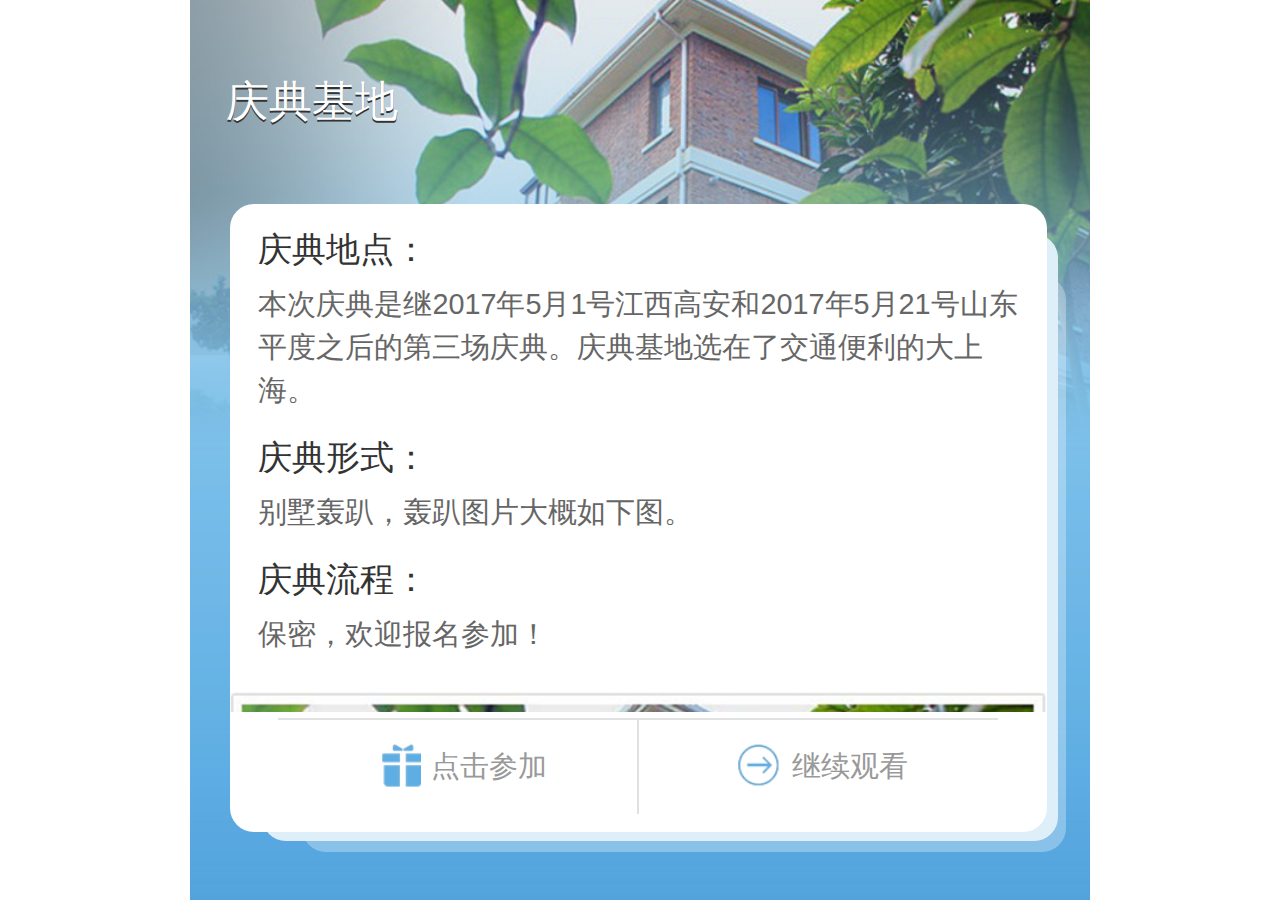
==== card.html @ 3f73ca14 "初次上传" ====
<!DOCTYPE html>
<html>
    <head>
        <meta http-equiv="Content-Type" content="text/html; charset=utf-8">
        <meta charset="utf-8">
        <meta name="viewport"   content="width=device-width, initial-scale=1.0, user-scalable=0, minimum-scale=1.0, maximum-scale=1.0">
        <meta name="format-detection" content="telephone=no">
        <meta name="apple-mobile-web-app-capable" content="yes" />
        <meta name="apple-mobile-web-app-status-bar-style" content="black" />
        <meta content="" name="keywords" />
        <title>四海八荒的上神上仙们，你有一封快递已准时护送到，请卿亲启~</title>
        <link rel="stylesheet" type="text/css" href="css/common.css"/>
        <script type="text/javascript" src="js/jquery.min.js"></script>
        <script type="text/javascript" src="js/common.js"></script>
    </head>
    <body>
        <section class="gbg bg_tiyu">
            <div class="gpd">
                <div class="card_title">庆典基地</div>
                <div class="card1_bg"></div>
                <div class="card2_bg"></div>
                <div class="card_wrap">
                    <div class="pingingimg">
                        <div class="activeinfo">
                            <p class="title">庆典地点：</p>
                            <p class="des">本次庆典是继2017年5月1号江西高安和2017年5月21号山东平度之后的第三场庆典。庆典基地选在了交通便利的大上海。</p>
                            <p class="title">庆典形式：</p>
                            <p class="des">别墅轰趴，轰趴图片大概如下图。</p>
                            <p class="title">庆典流程：</p>
                            <p class="des" style="margin-bottom:.3rem;">保密，欢迎报名参加！</p>
                        </div>
                        <div class="innerpage"></div>
                    </div>
                  <div class="btm_contract">
                        <a href="javascript:void(0)"  class="telphone"><s></s>点击参加</a>
                        <a href="vedio.html" class="yaoyuehezuo"><s></s>继续观看</a>
                    </div>
                </div>
            </div>
        </section>
        
        
        <div class="tips_dialog">
            <i class="g_zhezhao"></i>
            <div class="tips_dialog_inner">
                <div class="closebtn"></div>
                <div class="baoming">
                    <div class="onegroup">
                        <input type="text" value=""  id="name" maxlength="6" placeholder="输入姓名" />
                    </div>
                    <div  class="onegroup">
                        <input type="text" value=""  id="phone" maxlength="11" placeholder="请输入手机号码" />
                    </div>
                     <div  class="onegroup">
                         <div class="yiban"> <label for="canjia">参加</label><input type="radio" id="canjia" checked="checked" name="canjia" value="1"></div>
                         <div class="yiban"> <label for="bucanjia">不参加</label><input type="radio" id="bucanjia" name="canjia" value="0"></div>
                    </div>
                    <div class="onegroup">
                        <div class="tijiaobtn">提交</div>
                    </div>
                </div>
            </div>
        </div>
        
      <audio preload="auto" hidden="true" autoplay="autoplay"  src="media/place.mp3" type="audio/mpeg"></audio>
        
  <script type="text/javascript">

$(".tijiaobtn").on("click",function(){
    var name=$.trim($("#name").val()),phone=$.trim($("#phone").val()),canjia=$("input[name='canjia']:checked").val();
    var reg=/^1[3|4|5|7|8]\d{9}$/g;
    console.log(canjia);
    if(name!="" && phone !="" &&  reg.test(phone)){
            $.ajax({
                url:"http://resource.haorooms.com/addshanghai.php",
                type:"post",
                dataType:"jsonp",
                 jsonp: "callback",
                data:{name:name,phone:phone,canjia:canjia},
                success:function(res){
                   if(res.iStatus){
                       $(".tips_dialog").hide();
                       alert(res.sMsg);
                   }
                },
                error:function(res){
                    console.log(res)
                }
            })
     }else{
         alert("格式不正确！")
     }
    
})

$(".telphone").on("click",function(){
     $(".tips_dialog").show();
})
$(".g_zhezhao,.closebtn").on("click",function(){
     $(".tips_dialog").hide();
})

        </script>



    </body>
</html>
---- css/common.css ----
@charset "utf-8";
/* CSS Document */
body,div,span,object,iframe,h1,h2,h3,h4,h5,h6,p,blockquote,a,code,em,img,q,small,strong,dd,dl,dt,li,ol,ul,fieldset,form,label,table,tbody,tr,th,td,input{margin:0;padding:0;border:0}
body{font-size:24px;font-size:.24rem;max-width:1080px;margin:0 auto;background:#fff;font-family:'Microsoft YaHei','STHeiti',Helvetica,Arial,sans-serif;-webkit-text-size-adjust:none}
a,a:active,a:hover,a:focus,a:visited{text-decoration:none}
a,img{-webkit-touch-callout:none}
*{-webkit-tap-highlight-color:rgba(255,255,255,0)}
ol,ul,li{list-style:none}
cite{font-style: normal;}
textarea,input[type="password"],input[type="text"]{resize:none;outline:0;-webkit-appearance:none;white-space:pre-wrap;word-wrap:break-word;background:#fff}
input[type="button"],textarea,select{outline:none;-webkit-appearance: none; }
.clearfix:after{display:block;clear:both;content:"";visibility:hidden;height:0}
p{background-image:url(about:blank);background-color:transparent;word-break:break-all}
body{width:7.5rem}
.pzrltv{position: relative;}
.red{color:#eb1b1b;}
.hid{overflow: hidden}
.mb10{margin-bottom: .2rem;}
.pd11{padding:.22rem;}
.mt20{margin-top:.4rem;}
.mt10{margin-top:.2rem;}
.mt13{margin-top:.26rem;}
.bbtm{border-bottom:1px solid #ebebeb;}
.mr10{margin-right:.1rem;}
.ml10{margin-left:.1rem;}
.ml30{margin-left:.3rem;}
.ml22{margin-left:.22rem;}
.mt57{margin-top:.57rem;}
.vlt{vertical-align:top;}
.fl{float:left;}
.fr{float:right;}

.doorkuang{width:100%;height:100%;position: absolute;top:0;left:0;background:url("../images/doorbar.png") no-repeat 0 0;background-size: 100% 100%}
.door{position: absolute;top:0;left:.5rem;right:.5rem;bottom:0;background:url("../images/door.png") no-repeat 0 0;background-size: 100% 100%}

.bx{-webkit-transform-origin: left;transform-origin: left;-webkit-animation: opendoor 5s forwards;
-o-animation: opendoor 5s forwards;
animation: opendoor 5s forwards;}

.tophandwrap{position: absolute;top:0;left:1.5rem;}
.tophandwrap .tophand{position:absolute;top:0;left:0;width:2.4rem;height:3.5rem;background:url("../images/tophand.png") no-repeat 0 0;background-size:2.4rem auto;z-index:100;opacity: 0;}

.tophandwrap .letter1{position:absolute;top:1.7rem;left:0;width:5rem;height:7rem;background:url("../images/shunfeng.png") no-repeat 0 0;background-size:5rem auto;z-index:50;opacity: 0;}
.tophandwrap .lettercontent{position:absolute;top:1.7rem;left:0;width:5rem;height:7rem;background:url("../images/letter2.png") no-repeat 0 0;background-size:5rem auto;z-index:30;opacity: 0;display: block;}
.bottomwrap{position:absolute;bottom:0rem;right:.5rem;opacity: 0;z-index: 100;}
.bottomwrap .bottomhand{position:absolute;bottom:0rem;right:0rem;width:2.4rem;height:4.2rem;background:url("../images/bottomhand.png") no-repeat 0 0;background-size:2.4rem auto;z-index:100;opacity: 0}
.bottomwrap .letter1{position:absolute;bottom:2.4rem;right:0;width:5rem;height:7rem;background:url("../images/shunfeng.png") no-repeat 0 0;background-size:5rem auto;z-index:50;}
.bottomwrap .inviteletter{position:absolute;bottom:2.4rem;right:0;width:5rem;height:7rem;background:url("../images/letter.png") no-repeat 0 0;background-size:5rem auto;z-index:50;display: none;}
.bottomwrap .lettercontent{position:absolute;bottom:2.4rem;right:0rem;width:5rem;height:7rem;background:url("../images/letter2.png") no-repeat 0 0;background-size:5rem auto;z-index:30;}
.topanimate{-webkit-animation:fadeInDown 4s;animation:fadeInDown 4s;}
.topanimate1{-webkit-animation:fadeInDown 3s;animation:fadeInDown 3s;}
.bottomanimate{-webkit-animation:fadeInUp 2s forwards;animation:fadeInUp 2s forwards;}
.bottomanimate2{-webkit-animation:fadeInUp 0.5s forwards;animation:fadeInUp 0.5s forwards;}
.seebtn{display: block;width:2.16rem;height:1.13rem;line-height:1.13rem;position: absolute;bottom:3.9rem;right:1.0rem;z-index:200;opacity: 0;z-index:200;color:#8d7a29;font-size:.24rem;text-align: center;transform: rotate(-12deg);}

.bigclass{-webkit-animation:tuijt 2s forwards;animation:tuijt 2s forwards;}

.showbtn{-webkit-animation:fadeIn 3s forwards;animation:fadeIn 3s forwards;}
.clickbtn{position:absolute;top:1.5rem;right:2.5rem;width:.63rem;height:.63rem;background:url("../images/click2.png") no-repeat 0 0;background-size:.63rem .63rem;}
.letter1 .dot{width:.5rem;height:.5rem;background-color:#fff;border-radius: 50%;box-shadow: 0 0 0 1px #dfdfdf;position:absolute;top:1rem;right:2.6rem;opacity: .3;}
.fanye{-webkit-animation: fanye 1s forwards;animation: fanye 1s forwards;-webkit-transform-origin: left;transform-origin: left;}
.delay1{-webkit-animation-delay: 1s;animation-delay: 1s}
.delay2{-webkit-animation-delay: 2s;animation-delay: 2s}
.delay3{-webkit-animation-delay: 3s;animation-delay: 3s}
.delay4{-webkit-animation-delay: 4s;animation-delay: 4s}
.delay5{-webkit-animation-delay: 5s;animation-delay: 5s}
.delay6{-webkit-animation-delay: 6s;animation-delay: 6s}
.delay7{-webkit-animation-delay: 7s;animation-delay: 7s}
.delay8{-webkit-animation-delay: 8s;animation-delay: 8s}
.delay9{-webkit-animation-delay: 8.5s;animation-delay: 8.5s}
.delay9m{-webkit-animation-delay: 9s;animation-delay: 9s}
.delay10{-webkit-animation-delay: 10s;animation-delay: 10s}
.delay11{-webkit-animation-delay: 11s;animation-delay: 11s}
.delay12{-webkit-animation-delay: 12s;animation-delay: 12s}
.delay13{-webkit-animation-delay: 13s;animation-delay: 13s}
.dotanimate{-webkit-animation:zoomIn 1s infinite;animation:zoomIn 1s infinite;}

/** photo **/

.content_wrap{position: absolute;width:7.5rem;height:100%;top:0;bottom:0;left:0;right:0;margin:auto;overflow: hidden;}
.commondw{position: absolute;top:0;left:0;width:100%;height:100%;}
.fengmian{background: url("../images/photo/fengmian.png") no-repeat center center;background-size: cover;z-index:1000;}
.border{background: url("../images/photo/border.png") no-repeat center center;background-size: cover;}
.rows{background: url("../images/photo/tips.png") no-repeat center center;background-size: cover;}
.tansuobtn{background: url("../images/photo/click.png") no-repeat center center;background-size: cover;}
.bg_color{background: url("../images/photo/bg.jpg") no-repeat center center;background-size: cover;}
.bkanimate{-webkit-animation: pulse 2s infinite;animation: pulse 2s infinite;}
.tjanimate{-webkit-animation: tada 2s infinite;animation: tada 2s infinite;}
.rowanimate{-webkit-animation: fadeInLeft 1s infinite;animation: fadeInLeft 1s infinite;}

.page-hook[data-page="0"]{background: url("../images/photo/page0.png") no-repeat center center;background-size: cover;z-index:900;}
.blank{background: url("../images/photo/split.png") no-repeat center center;background-size: cover;}
.sblank{background: url("../images/photo/split2.png") no-repeat center center;background-size: cover;}
.page-hook[data-page="blank0"]{z-index:850}
.page-hook[data-page="blank1"]{z-index:750}
.page-hook[data-page="blank2"]{z-index:650;}
.page-hook[data-page="blank3"]{z-index:550;}
.page-hook[data-page="blank4"]{z-index:450;}
.page-hook[data-page="blank5"]{z-index:350;}
.page-hook[data-page="blank6"]{z-index:250;}
.page-hook[data-page="1"]{background: url("../images/photo/split.png") no-repeat center center;background-size: cover;z-index:800;}
.page-hook[data-page="2"]{background: url("../images/photo/page1.png") no-repeat center center;background-size: 100% auto;z-index:750;}
.page-hook[data-page="3"]{background: url("../images/photo/split2.png") no-repeat center center;background-size: cover;z-index:700;}
.page-hook[data-page="4"]{background: url("../images/photo/page2.png") no-repeat center center;background-size: 100% auto;z-index:650;}
.page-hook[data-page="5"]{background: url("../images/photo/split.png") no-repeat center center;background-size: cover;z-index:600;}
.page-hook[data-page="6"]{background: url("../images/photo/page3.png") no-repeat center center;background-size: 100% auto;z-index:550;}
.page-hook[data-page="7"]{background: url("../images/photo/split2.png") no-repeat center center;background-size: cover;z-index:500;}
.page-hook[data-page="8"]{background: url("../images/photo/page4.png") no-repeat center center;background-size: 100% auto;z-index:450;}
.page-hook[data-page="9"]{background: url("../images/photo/split.png") no-repeat center center;background-size: cover;z-index:400;}
.page-hook[data-page="10"]{background: url("../images/photo/page5.png") no-repeat center center;background-size: 100% auto;z-index:350;}
.page-hook[data-page="11"]{background: url("../images/photo/split2.png") no-repeat center center;background-size: cover;z-index:300;}
.page-hook[data-page="12"]{background: url("../images/photo/page6.png") no-repeat center center;background-size: 100% auto;z-index:250;}
.page-hook[data-page="13"]{background: url("../images/photo/split.png") no-repeat center center;background-size: cover;z-index:200;}
.lastpage{background: url("../images/photo/lastpage.png") no-repeat center center;background-size: cover;z-index:9999;display: none;}
.rtedanimate{
	-webkit-animation-name:rotater;-webkit-animation-duration:28s; -webkit-animation-iteration-count:infinite;-webkit-transform-origin: right;
	animation-name:rotater;animation-duration:28s; animation-iteration-count:infinite;transform-origin: right;}
.rtedanimate1{
	-webkit-animation-name:rotater1;-webkit-animation-duration:28s; -webkit-animation-iteration-count:infinite;-webkit-transform-origin: right;
	animation-name:rotater1;animation-duration:28s; animation-iteration-count:infinite;transform-origin: right;}
.reverse{-webkit-animation-direction:reverse;animation-direction:reverse;}
.animatestop{-webkit-animation-play-state:paused;animation-play-state:paused;}
.lastpage .toptips{font-size:.45rem;color:#333;position: relative;top:2.5rem;left:1rem;}
.lastpage .datatime{font-size:.3rem;color:#000;margin-top:.1rem;}
.datatime_wrap{position: absolute;bottom:2.5rem;right:1.5rem;}
.addclickTip{display:none;text-align:center;position:absolute;z-index: 999;bottom:1rem;right:1rem;width:.87rem;height:1.92rem;background: url("../images/click.png") no-repeat center center;background-size: .87rem 1.92rem;
 writing-mode: tb-rl;
    -webkit-writing-mode: vertical-rl;      
    writing-mode: vertical-rl;color:#000;font-size:.24rem;}
.fonttips{position: absolute;top:2.0rem;right:1.2rem;writing-mode: tb-rl;
    -webkit-writing-mode: vertical-rl;      
    writing-mode: vertical-rl;color:#000;font-size:.4rem;line-height: 2;}
.loadingcss{position: absolute;width:109px;height:87px;top:0;right:0;bottom:0;left:0;margin:auto;background: url("../images/loading.gif") no-repeat center center;background-size: 109px 87px;z-index:900;}
.videoimg{background: url("../images/photo/video.jpg") no-repeat 0 0;background-size:100% auto;z-index: 9999;}
#vidoid{width:100%;height:100%;}
#globalshow{visibility: hidden;}

.arrow-box {position: absolute;bottom: 0px;left: 0;right: 0;margin: 0 auto;width: 50%;height: 90px;border-radius: 100%;z-index: 9999;}   
#array {-webkit-animation: start 1.5s infinite ease-in-out;display: block;margin: 15px auto 0 auto;height: 22px;z-index: 999;}
.lfontanimate{-webkit-animation:pulse2 3s forwards;animation:pulse2 3s forwards;}
.actGotop {
  position: fixed;
  top: 2rem;
  right: 1rem;
  width: 47px;
  height: 44px;
  display: none;
  z-index: 10000;
}
.actGotop a, .actGotop a:link {
  width: 47px;
  height: 78px;
  display: inline-block;
  background: url("../images/top.gif") no-repeat;
  outline: none;
}

.actGotop a:hover {
  background: url("../images/top.gif") no-repeat;
  outline: none;
}
.fadeoutUpgo{-webkit-animation:fadeOutUpBig 3s forwards;animation:fadeOutUpBig 3s forwards;}

.gbg{width:7.5rem;position: absolute;margin:0 auto;height:100%;top:0;left:0;right:0;bottom:0;overflow-y: scroll;}
.bg_tiyu{background:#277ccd url("../images/card/bg.jpg") no-repeat center 0;background-size: 7.5rem auto;}
.card_title{font-size:.36rem;color:#fff;font-weight: 200;padding:.6rem .3rem;text-shadow: 0 .02rem 0 #333;}
.card1_bg{position: absolute;top:2.3rem;right:.2rem;left:.93rem;bottom:.4rem;background: rgba(255,255,255,0.3);border-radius: .2rem;z-index: 50;}
.card2_bg{position: absolute;top:1.95rem;right:.27rem;left:.6rem;bottom:.49rem;background: rgba(223,239,250,1);border-radius: .2rem;z-index: 100;}
.card_wrap{position: absolute;top:1.7rem;right:.36rem;left:.33rem;bottom:.57rem;background:#fff;border-radius: .2rem;z-index: 200;}

.btm_contract{position: absolute;bottom: .15rem;left:0;right:0;width:6rem;height:.78rem;margin:0 auto;display: flex;display: -webkit-flex;border-top:.02rem solid #e1e1e1;  }
.btm_contract a{display: block;flex:1;-weibkit-flex:1;text-align: center;vertical-align: middle;line-height: .78rem;font-size: .24rem;color:#999;}
.btm_contract a s{width:.44rem;height:.45rem;display: inline-block;margin-right:.08rem;background:url("../images/icon.png") no-repeat .1rem  -2.37rem; background-size: 4.03rem auto;vertical-align: middle;}
.btm_contract a.telphone{border-right:.02rem solid #e1e1e1;}
.btm_contract a.yaoyuehezuo s{background-position: .01rem -1.81rem;}
.btm_contract a.ruzhubtn s{background-position: -.78rem -2.4rem;}
.card_wrap .pingingimg{position: absolute;top:0;left:0;right:0;bottom:1rem;overflow-y: scroll;}
.card_wrap .pingingimg .innerpage{width:6.8rem;height:9.44rem;background: url("../images/card/pingimg.jpg") no-repeat center center;background-size:6.8rem auto;}
.activeinfo .title{font-size:.28rem;color:#333;padding:.2rem .2rem .08rem .24rem;}
.activeinfo .des{font-size:.24rem;color:#666;padding:0 .2rem 0rem .24rem;line-height: 1.5;}

.tips_dialog{display: none;}
.g_zhezhao{position: fixed;top:0;right:0;bottom:0;left:0;background:rgba(0,0,0,0.6);z-index: 200;}
.tips_dialog .tips_dialog_inner{width:5.1rem;height:3.75rem;background:#fff;border-radius: .15rem;top:0;right:0;bottom:0;left:0;margin:auto;position: absolute;z-index: 500;}
.closebtn{width:.3rem;height:.3rem;position: absolute;top:.12rem;right:.12rem;background:url("../images/icon.png") no-repeat -.33rem  0; background-size: 4.03rem auto;}
.successicon{width:1.05rem;height:1.05rem;margin:.4rem auto .15rem;background:url("../images/icon.png") no-repeat -.78rem  0; background-size: 4.03rem auto;}
.ruzhuicon{width:1.2rem;height:1.2rem;margin:.5rem auto .15rem;background:url("../images/icon.png") no-repeat -2.09rem -1.84rem; background-size: 4.03rem auto;}
.erroricon{width:1.05rem;height:1.05rem;margin:.4rem auto .15rem;background:url("../images/icon.png") no-repeat -2.26rem  0; background-size: 4.03rem auto;}
.cgtips{text-align: center;margin:.05rem auto .3rem;font-size: .3rem;}
.tips_dialog_inner p{text-align: center;color:#757575;margin-top:.08rem}
.baoming{padding-top:.25rem;}
.onegroup{display: flex;display: -webkit-flex;margin:.3rem .2rem;}
.onegroup  input[type="text"]{border:1px solid #ccc;border-radius: 0rem;height:.45rem;flex:1;text-indent: .1rem;}
.onegroup .yiban{flex:1;}
.onegroup .yiban label{font-size:.24rem;color:#333;}
.onegroup .yiban input[type="radio"]{width:.4rem;height:.4rem;display: inline-block;vertical-align: middle;margin-left:.2rem;}
.tijiaobtn{flex:1;-webkit-flex:1;height:.6rem;background: #277ccd ;border-radius: .2rem;color:#fff;font-size:.26rem;text-align: center;line-height: .6rem;}
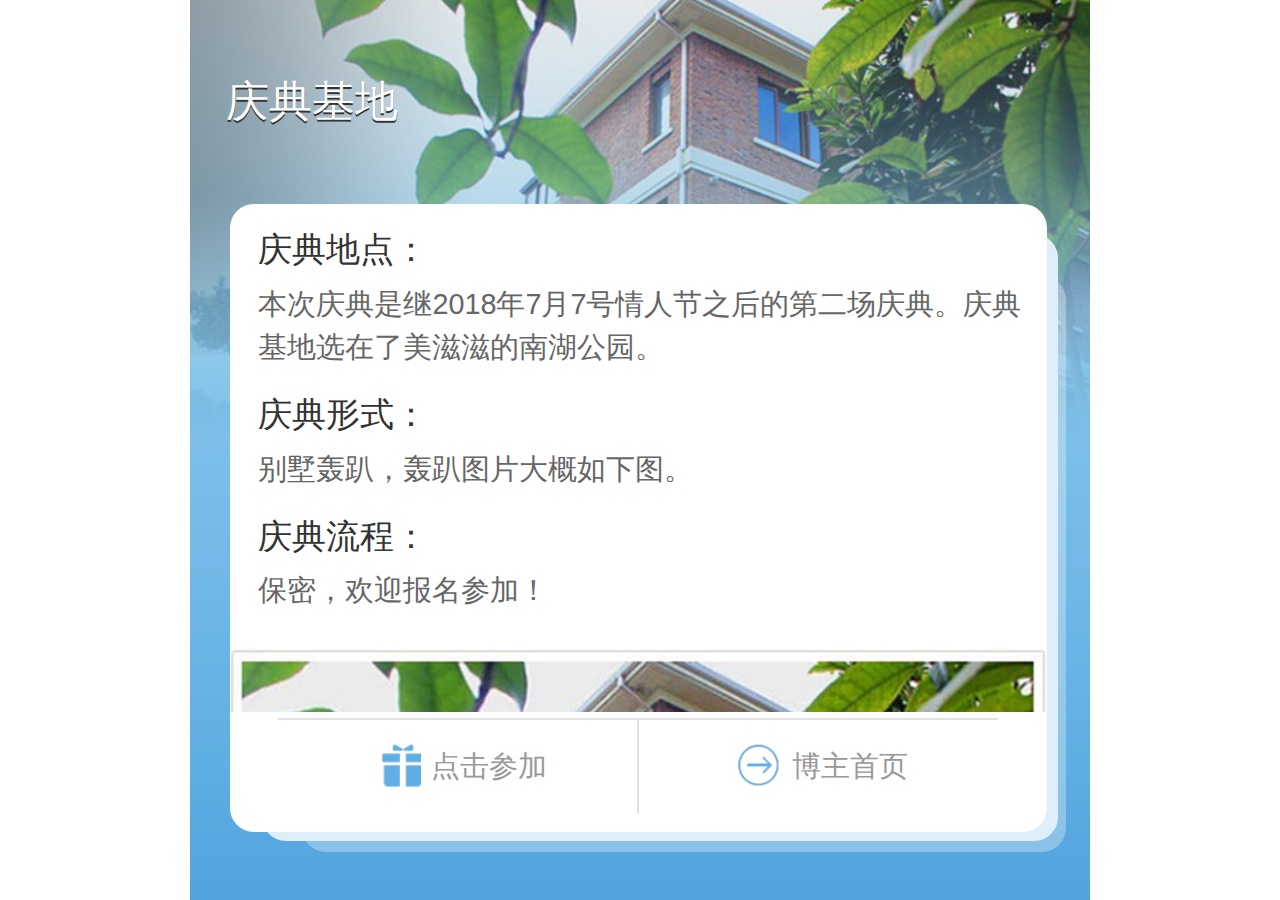
==== commit 515bab23: "修改 主题 文案" ====
--- a/card.html
+++ b/card.html
@@ -23,7 +23,7 @@
                     <div class="pingingimg">
                         <div class="activeinfo">
                             <p class="title">庆典地点：</p>
-                            <p class="des">本次庆典是继2017年5月1号江西高安和2017年5月21号山东平度之后的第三场庆典。庆典基地选在了交通便利的大上海。</p>
+                            <p class="des">本次庆典是继2018年7月7号情人节之后的第二场庆典。庆典基地选在了美滋滋的南湖公园。</p>
                             <p class="title">庆典形式：</p>
                             <p class="des">别墅轰趴，轰趴图片大概如下图。</p>
                             <p class="title">庆典流程：</p>
@@ -33,7 +33,8 @@
                     </div>
                   <div class="btm_contract">
                         <a href="javascript:void(0)"  class="telphone"><s></s>点击参加</a>
-                        <a href="vedio.html" class="yaoyuehezuo"><s></s>继续观看</a>
+                        <a href="www.sylove.xin/helloSY" class="yaoyuehezuo"><s></s>博主首页</a>
+                        <!--<a href="vedio.html" class="yaoyuehezuo"><s></s>继续观看</a>-->
                     </div>
                 </div>
             </div>
@@ -71,7 +72,9 @@
     var reg=/^1[3|4|5|7|8]\d{9}$/g;
     console.log(canjia);
     if(name!="" && phone !="" &&  reg.test(phone)){
-            $.ajax({
+        alert("提交成功！")
+
+        /*$.ajax({
                 url:"http://resource.haorooms.com/addshanghai.php",
                 type:"post",
                 dataType:"jsonp",
@@ -86,7 +89,7 @@
                 error:function(res){
                     console.log(res)
                 }
-            })
+            })*/
      }else{
          alert("格式不正确！")
      }
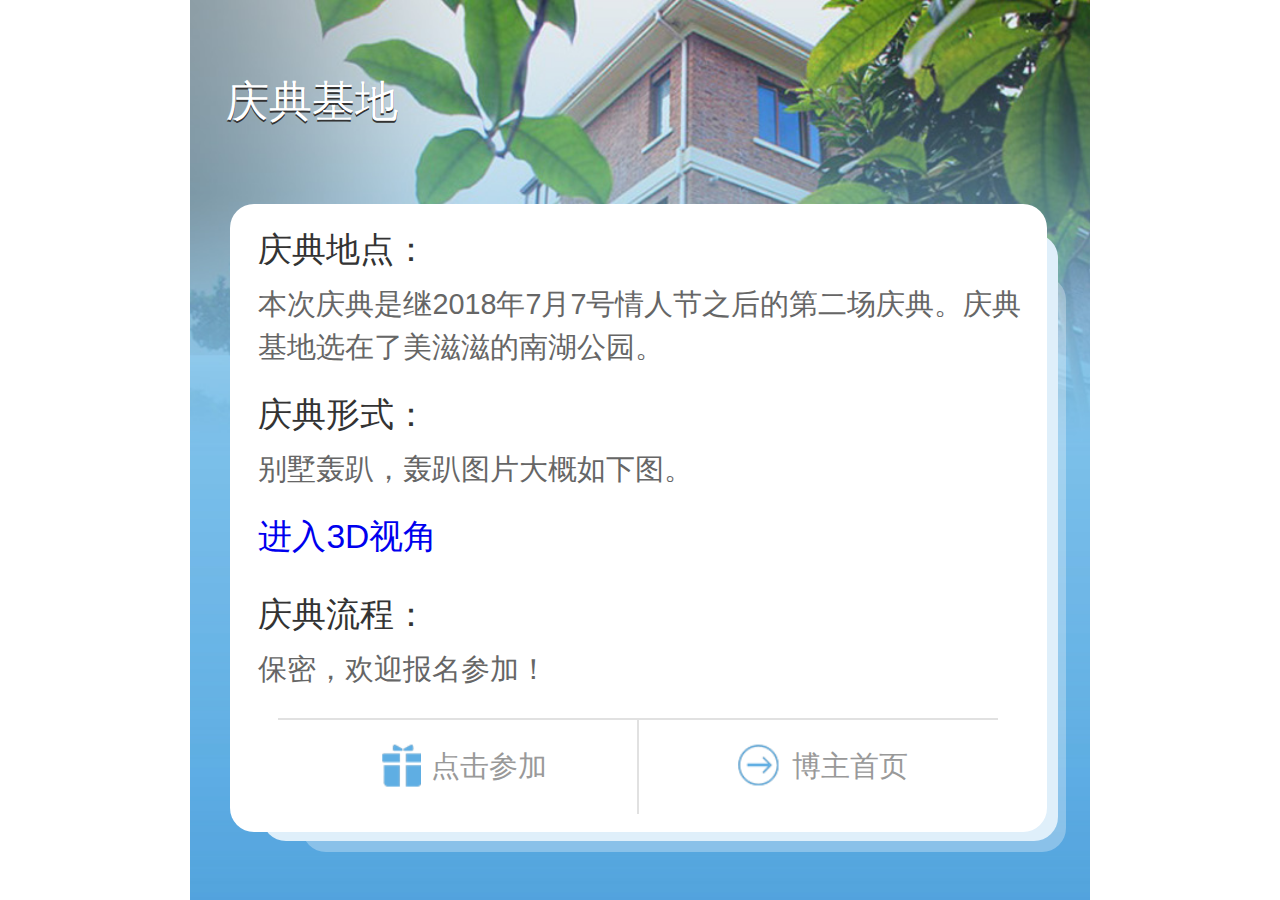
==== commit 6d4cdc7f: "修改 3D 视角， 编辑微信号推送" ====
--- a/card.html
+++ b/card.html
@@ -26,6 +26,9 @@
                             <p class="des">本次庆典是继2018年7月7号情人节之后的第二场庆典。庆典基地选在了美滋滋的南湖公园。</p>
                             <p class="title">庆典形式：</p>
                             <p class="des">别墅轰趴，轰趴图片大概如下图。</p>
+                            <p class="title">
+                                <a href="3dqj.html">进入3D视角</a>
+                            </p>
                             <p class="title">庆典流程：</p>
                             <p class="des" style="margin-bottom:.3rem;">保密，欢迎报名参加！</p>
                         </div>
@@ -33,7 +36,7 @@
                     </div>
                   <div class="btm_contract">
                         <a href="javascript:void(0)"  class="telphone"><s></s>点击参加</a>
-                        <a href="www.sylove.xin/helloSY" class="yaoyuehezuo"><s></s>博主首页</a>
+                        <a href="http://www.sylove.xin/helloSY" class="yaoyuehezuo"><s></s>博主首页</a>
                         <!--<a href="vedio.html" class="yaoyuehezuo"><s></s>继续观看</a>-->
                     </div>
                 </div>
--- a/css/common.css
+++ b/css/common.css
@@ -127,7 +127,7 @@
  writing-mode: tb-rl;
     -webkit-writing-mode: vertical-rl;      
     writing-mode: vertical-rl;color:#000;font-size:.24rem;}
-.fonttips{position: absolute;top:2.0rem;right:1.2rem;writing-mode: tb-rl;
+.fonttips{position: absolute;top:2.6rem;right:1.2rem;writing-mode: tb-rl;
     -webkit-writing-mode: vertical-rl;      
     writing-mode: vertical-rl;color:#000;font-size:.4rem;line-height: 2;}
 .loadingcss{position: absolute;width:109px;height:87px;top:0;right:0;bottom:0;left:0;margin:auto;background: url("../images/loading.gif") no-repeat center center;background-size: 109px 87px;z-index:900;}
